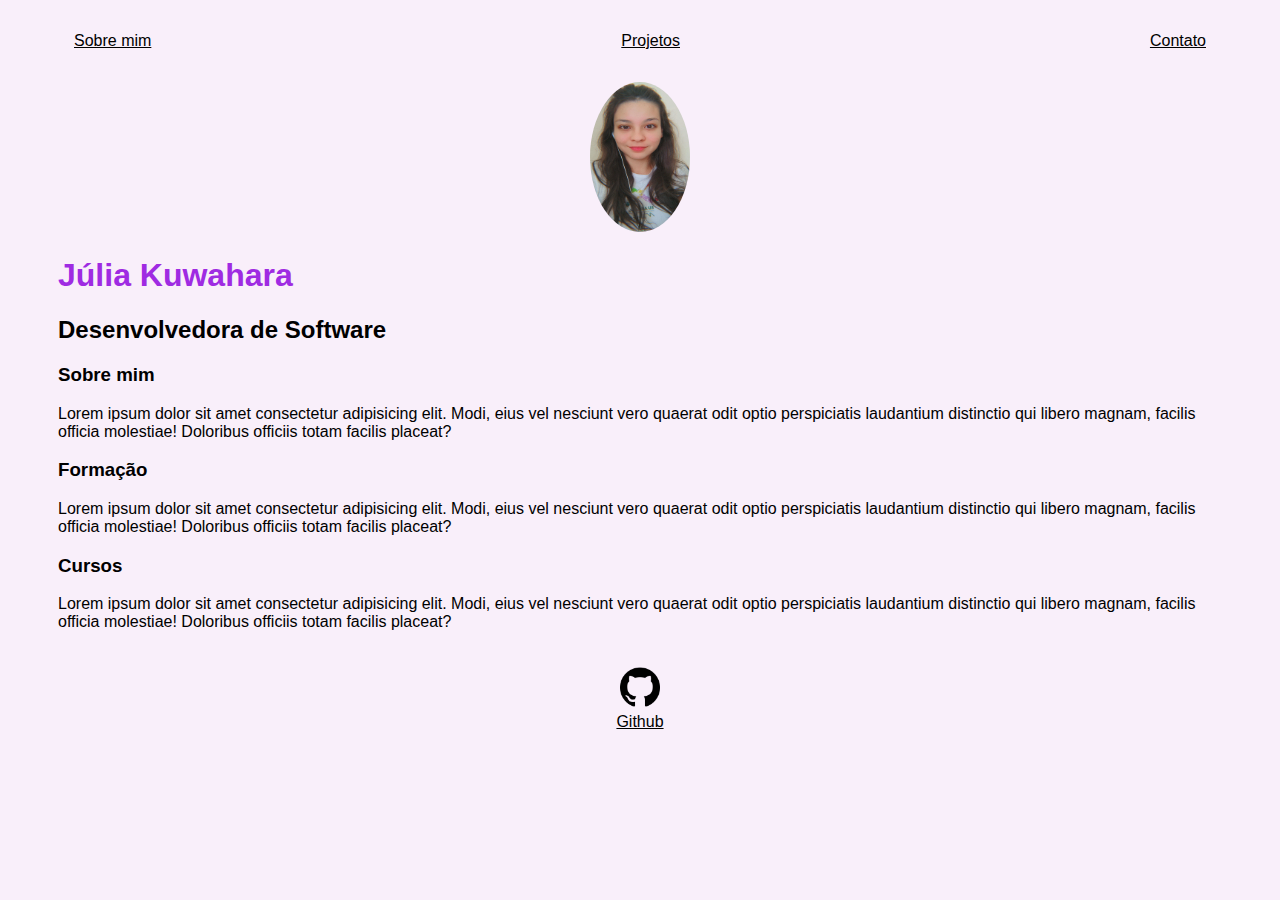
==== index.html @ 499f6d23 "feat: created a profile" ====
<!DOCTYPE html>
<html lang="pt-BR">
<head>
    <meta charset="UTF-8">
    <meta http-equiv="X-UA-Compatible" content="IE=edge">
    <meta name="viewport" content="width=device-width, initial-scale=1.0">
    <title>Júlia Kuwahara</title>
    <link rel="stylesheet" href="main.css">
</head>
<body>
    <div class="conteiner" >
    <nav>
        <ul>
            <li>
                <a href="index.html">Sobre mim</a>
            </li>
            <li>
                <a href="project.html">Projetos</a>
            </li>
            <li>
                <a href="contact.html">Contato</a>
            </li>
        </ul>
    </nav>

    <header>
        <div class="center">
        <img src="juliakuwahara.webp">
        </div>
        <h1>Júlia Kuwahara</h1>
        <h2>Desenvolvedora de Software</h2>
    </header>

    <main>
        <section>
            <h3>Sobre mim</h3>
            <p>
                Lorem ipsum dolor sit amet consectetur adipisicing elit. Modi, eius vel nesciunt vero quaerat odit optio perspiciatis laudantium distinctio qui libero magnam, facilis officia molestiae! Doloribus officiis totam facilis placeat?
            </p>
        </section>
        <section>
            <h3>Formação</h3>
            <p>
                Lorem ipsum dolor sit amet consectetur adipisicing elit. Modi, eius vel nesciunt vero quaerat odit optio perspiciatis laudantium distinctio qui libero magnam, facilis officia molestiae! Doloribus officiis totam facilis placeat?
            </p>    
        </section>
        <section>
            <h3>Cursos</h3>
            <p>
                Lorem ipsum dolor sit amet consectetur adipisicing elit. Modi, eius vel nesciunt vero quaerat odit optio perspiciatis laudantium distinctio qui libero magnam, facilis officia molestiae! Doloribus officiis totam facilis placeat?
            </p>
        </section>
    </main>

    <footer>
        <a href="https://github.com/JuKuwahara" target="_blank" rel="noopener noreferrer">
            <img src="githubimg.png">
            <p>Github</p>
        </a>
    </footer>
</div>
</body>
</html>
---- main.css ----
body {
    color:black;
    background-color: rgb(249, 239, 250);
    font-family: 'Lucida Sans', 'Lucida Sans Regular', 'Lucida Grande', 'Lucida Sans Unicode', Geneva, Verdana, sans-serif;
}

ul {
    display: flex;
    justify-content: space-between;
    list-style-type: none;
    align-items: center;
    padding: 16px;
}

a {
    color: black;
}

header img {
    width: 100px;
    height: 150px;
    border-radius: 50%;
}
.center {
    text-align: center;
}
h1 {
    color: rgb(159, 43, 226);
}

footer img {
    width: 40x;
    height: 40px;
}

footer {
    display: flex;
    justify-content: center;
}

footer a {
    margin: 20px;
    text-align: center;
}

footer p{
    margin-top: 2px;

}

.conteiner {
    padding: 0px 50px;
}

nav a:hover {
    color: rgb(159, 43, 226);
}
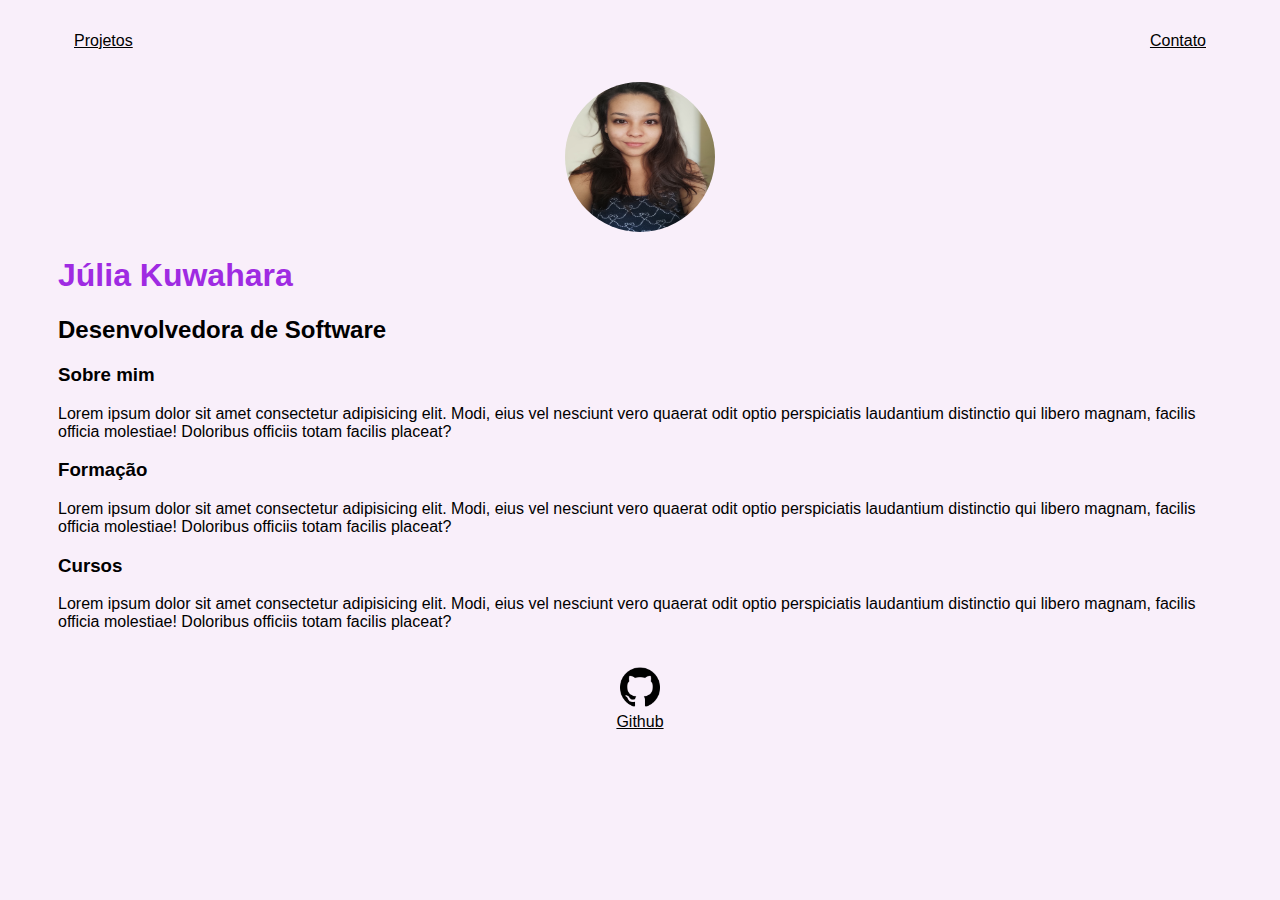
==== commit dd41ea11: "feat:  little adjustments" ====
--- a/index.html
+++ b/index.html
@@ -12,9 +12,6 @@
     <nav>
         <ul>
             <li>
-                <a href="index.html">Sobre mim</a>
-            </li>
-            <li>
                 <a href="project.html">Projetos</a>
             </li>
             <li>
@@ -25,7 +22,7 @@
 
     <header>
         <div class="center">
-        <img src="juliakuwahara.webp">
+        <img src="jukuwahara.jpg">
         </div>
         <h1>Júlia Kuwahara</h1>
         <h2>Desenvolvedora de Software</h2>
--- a/main.css
+++ b/main.css
@@ -17,7 +17,7 @@
 }
 
 header img {
-    width: 100px;
+    width: 150px;
     height: 150px;
     border-radius: 50%;
 }
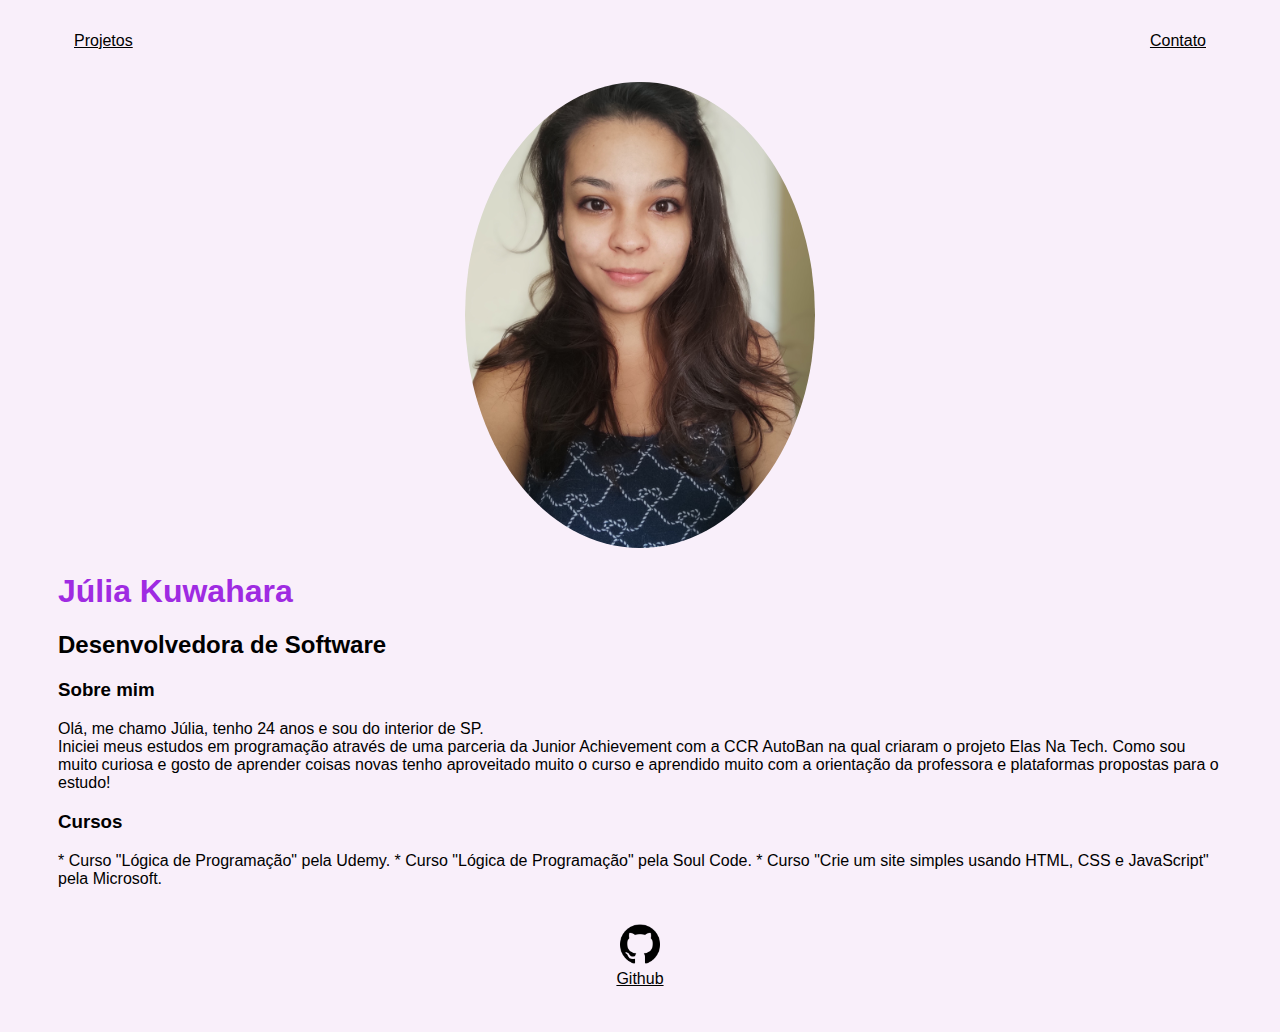
==== commit 9e691691: "feat: little adjustments" ====
--- a/index.html
+++ b/index.html
@@ -32,19 +32,17 @@
         <section>
             <h3>Sobre mim</h3>
             <p>
-                Lorem ipsum dolor sit amet consectetur adipisicing elit. Modi, eius vel nesciunt vero quaerat odit optio perspiciatis laudantium distinctio qui libero magnam, facilis officia molestiae! Doloribus officiis totam facilis placeat?
+                Olá, me chamo Júlia, tenho 24 anos e sou do interior de SP. 
+                <br>
+                Iniciei meus estudos em programação através de uma parceria da Junior Achievement com a CCR AutoBan na qual criaram o projeto Elas Na Tech. Como sou muito curiosa e gosto de aprender coisas novas tenho aproveitado muito o curso e aprendido muito com a orientação da professora e plataformas propostas para o estudo! 
             </p>
-        </section>
-        <section>
-            <h3>Formação</h3>
-            <p>
-                Lorem ipsum dolor sit amet consectetur adipisicing elit. Modi, eius vel nesciunt vero quaerat odit optio perspiciatis laudantium distinctio qui libero magnam, facilis officia molestiae! Doloribus officiis totam facilis placeat?
-            </p>    
         </section>
         <section>
             <h3>Cursos</h3>
             <p>
-                Lorem ipsum dolor sit amet consectetur adipisicing elit. Modi, eius vel nesciunt vero quaerat odit optio perspiciatis laudantium distinctio qui libero magnam, facilis officia molestiae! Doloribus officiis totam facilis placeat?
+                * Curso "Lógica de Programação" pela Udemy.
+                * Curso "Lógica de Programação" pela Soul Code.
+                * Curso "Crie um site simples usando HTML, CSS e JavaScript" pela Microsoft.
             </p>
         </section>
     </main>
--- a/main.css
+++ b/main.css
@@ -17,8 +17,8 @@
 }
 
 header img {
-    width: 150px;
-    height: 150px;
+    width: 30%;
+    height: 30%;
     border-radius: 50%;
 }
 .center {
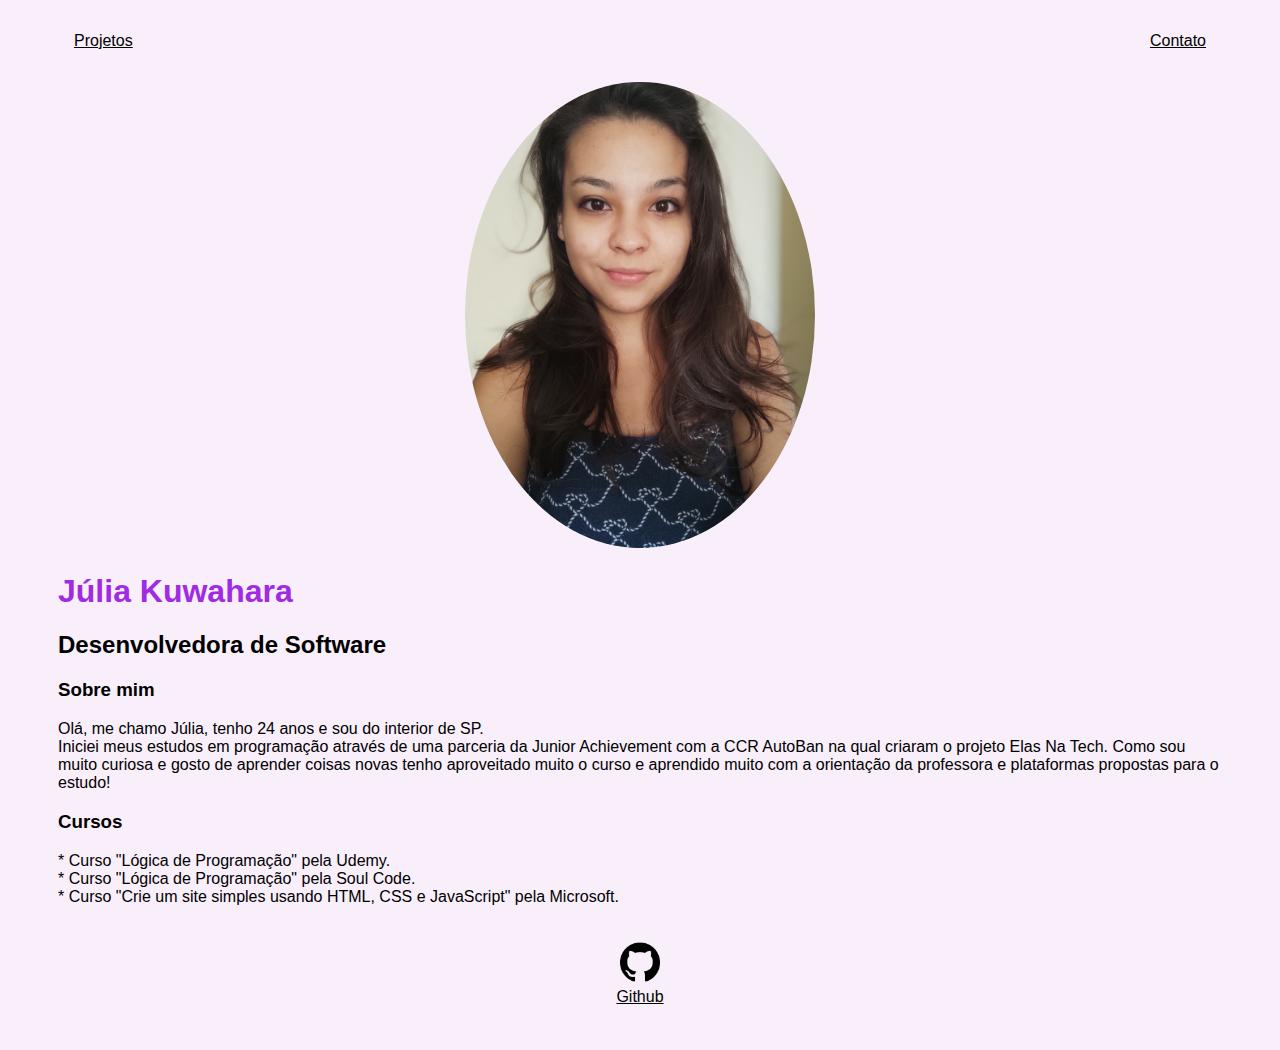
==== commit df8b30e6: "feat: little adjustments" ====
--- a/index.html
+++ b/index.html
@@ -41,7 +41,9 @@
             <h3>Cursos</h3>
             <p>
                 * Curso "Lógica de Programação" pela Udemy.
+                <br>
                 * Curso "Lógica de Programação" pela Soul Code.
+                <br>
                 * Curso "Crie um site simples usando HTML, CSS e JavaScript" pela Microsoft.
             </p>
         </section>
